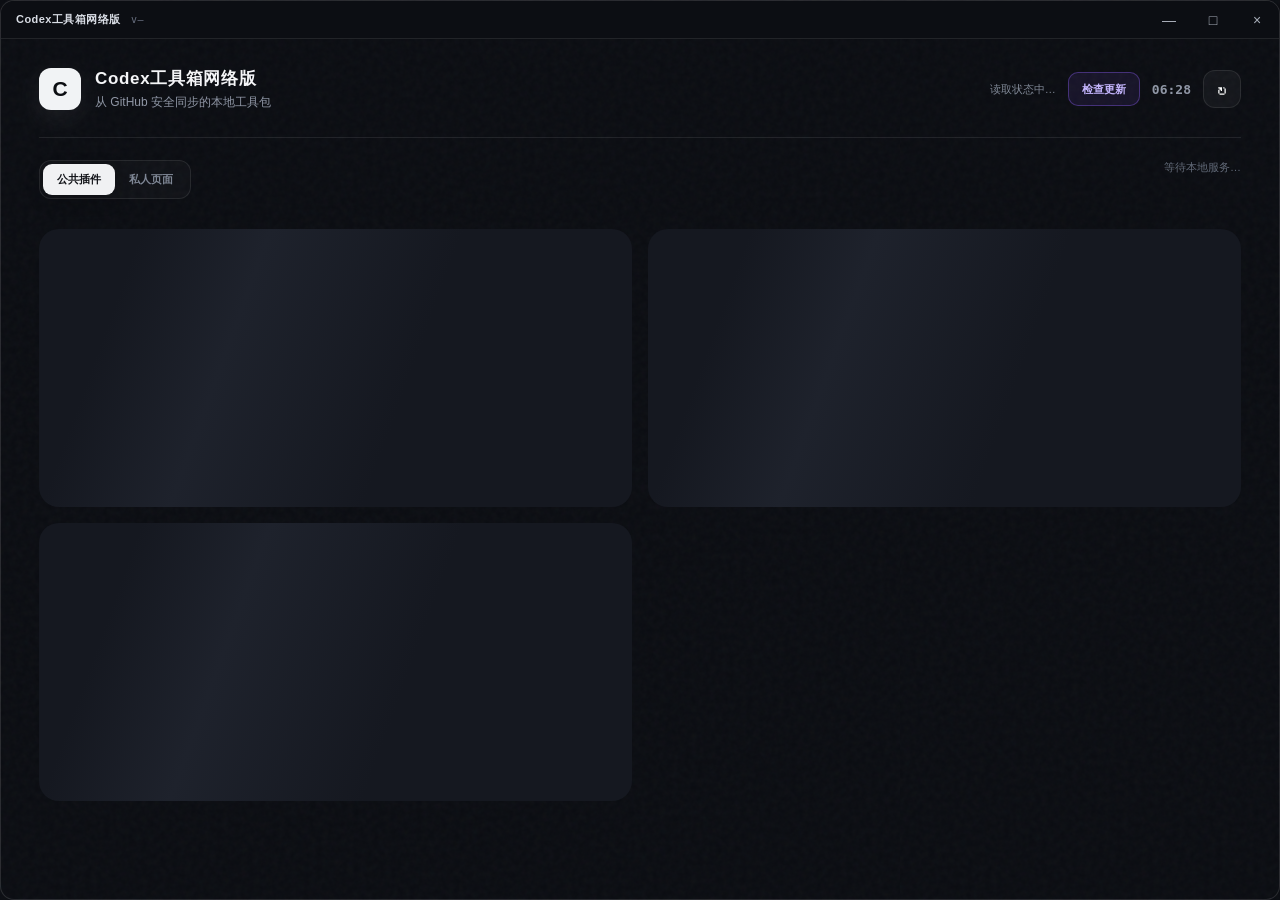
==== apps/plugin-station/web/index.html @ c594e792 "feat: create sanitized GitHub-synced online edition Developer: Althy" ====
<!doctype html>
<html lang="zh-CN">
<head>
  <meta charset="utf-8">
  <meta name="viewport" content="width=device-width, initial-scale=1">
  <title>Codex工具箱网络版</title>
  <link rel="stylesheet" href="styles.css">
</head>
<body>
  <div class="noise"></div>
  <header class="window-bar pywebview-drag-region">
    <div class="window-title">Codex工具箱网络版 <span id="version">v—</span></div>
    <div class="window-controls">
      <button data-window="minimize" title="最小化">—</button>
      <button data-window="maximize" title="最大化">□</button>
      <button data-window="hide" class="window-close" title="隐藏到后台">×</button>
    </div>
  </header>
  <main>
    <header class="topbar">
      <div class="brand">
        <div class="brand-mark">C</div>
        <div><h1>Codex工具箱网络版</h1><p>从 GitHub 安全同步的本地工具包</p></div>
      </div>
      <div class="top-actions">
        <span id="summary" class="summary">读取状态中…</span>
        <button id="updateButton" class="update-button" title="检查 Y 盘并同步更新">检查更新</button>
        <span id="clock" class="clock">--:--</span>
        <button id="refreshButton" class="icon-button" title="刷新">↻</button>
      </div>
    </header>

    <section class="toolbar">
      <div class="toolbar-left">
        <div class="page-tabs" role="tablist" aria-label="插件范围">
          <button class="page-tab active" data-page="shared" role="tab">公共插件</button>
          <button class="page-tab" data-page="private" role="tab">私人页面</button>
        </div>
        <div id="filters" class="filters"></div>
      </div>
      <span id="lastUpdated" class="last-updated">等待本地服务…</span>
    </section>

    <section id="privateNotice" class="private-notice" hidden>
      <div><strong>仅保存在这台电脑</strong><span id="privateLayerStatus">私人插件默认不上传 Y 盘、不进入 Git、不同步到其他员工电脑。</span></div>
      <button id="openPrivateFolder" class="action secondary">打开私人插件目录</button>
    </section>

    <section id="pluginGrid" class="plugin-grid">
      <div class="skeleton"></div><div class="skeleton"></div><div class="skeleton"></div>
    </section>
  </main>

  <div id="domainModal" class="modal-backdrop" aria-hidden="true">
    <div class="modal">
      <span class="modal-kicker">DIRECT CONNECTION</span>
      <h2>管理主站白名单</h2>
      <p>翻墙后国内网站太卡？在白名单里面加网址就好了。输入 <code>example.com</code> 会同时覆盖主站路径和 <code>*.example.com</code> 的所有下级子域。自定义白名单仅保存在本机，工具箱更新不会覆盖；重复规则不会再次写入。</p>
      <div class="domain-add-row">
        <input id="domainInput" type="text" placeholder="example.com" autocomplete="off" spellcheck="false">
        <button id="saveDomain" class="action primary">加入主站</button>
      </div>
      <div id="domainFeedback" class="domain-feedback"></div>
      <div class="domain-list-head">
        <strong>当前白名单主站</strong>
        <span>内置只读 · 自定义可删除</span>
      </div>
      <div id="domainList" class="domain-list"></div>
      <div class="modal-actions">
        <button id="cancelDomain" class="action secondary">关闭</button>
      </div>
    </div>
  </div>
  <div id="toast" class="toast"></div>
  <script src="app.js"></script>
</body>
</html>
---- apps/plugin-station/web/styles.css ----
:root {
  color-scheme: dark;
  --bg: #0b0d12;
  --panel: rgba(21, 24, 32, .82);
  --line: rgba(255, 255, 255, .09);
  --muted: #9097a6;
  --text: #f4f5f7;
}

* { box-sizing: border-box; }
html, body { margin: 0; height: 100%; background: var(--bg); color: var(--text); font-family: "Segoe UI", "Microsoft YaHei UI", sans-serif; }
body { overflow: hidden; border: 1px solid rgba(255,255,255,.12); border-radius: 14px; }
.noise { position: fixed; inset: 0; pointer-events: none; opacity: .035; background-image: url("data:image/svg+xml,%3Csvg viewBox='0 0 180 180' xmlns='http://www.w3.org/2000/svg'%3E%3Cfilter id='n'%3E%3CfeTurbulence type='fractalNoise' baseFrequency='.8' numOctaves='3' stitchTiles='stitch'/%3E%3C/filter%3E%3Crect width='100%25' height='100%25' filter='url(%23n)'/%3E%3C/svg%3E"); }
main { position: relative; height: calc(100% - 38px); overflow-y: auto; max-width: 1320px; margin: 38px auto 0; padding: 28px 38px 48px; }
.window-bar { position: fixed; inset: 1px 1px auto; z-index: 20; height: 38px; display: flex; align-items: center; justify-content: space-between; padding-left: 15px; background: rgba(13,15,20,.97); border-bottom: 1px solid var(--line); border-radius: 13px 13px 0 0; }
.window-title { color: #d9dde5; font-size: 11px; font-weight: 650; letter-spacing: .04em; }
.window-title span { margin-left: 7px; color: #697080; font: 10px Consolas, monospace; }
.window-controls { align-self: stretch; display: flex; -webkit-app-region: no-drag; }
.window-controls button { width: 44px; border: 0; color: #a9afba; background: transparent; cursor: pointer; font-size: 14px; }
.window-controls button:hover { color: white; background: rgba(255,255,255,.08); }
.window-controls .window-close:hover { background: #d92d3a; }
.topbar { display: flex; align-items: center; justify-content: space-between; padding-bottom: 26px; border-bottom: 1px solid var(--line); }
.brand { display: flex; align-items: center; gap: 14px; }
.brand-mark { width: 42px; height: 42px; display: grid; place-items: center; border-radius: 12px; background: #f1f3f5; color: #0c0e12; font-weight: 900; font-size: 21px; box-shadow: 0 8px 30px rgba(255,255,255,.08); }
h1 { font-size: 17px; margin: 0 0 4px; letter-spacing: .04em; }
.brand p { margin: 0; color: var(--muted); font-size: 12px; }
.top-actions { display: flex; align-items: center; gap: 12px; }
.summary { color: #7f8795; font-size: 11px; }
.update-button { height: 34px; padding: 0 13px; border: 1px solid rgba(139,92,246,.38); border-radius: 10px; background: rgba(139,92,246,.1); color: #c4b5fd; cursor: pointer; font-size: 11px; font-weight: 750; transition: .18s; }
.update-button:hover { background: rgba(139,92,246,.2); border-color: rgba(167,139,250,.62); color: #ede9fe; }
.update-button:disabled { opacity: .55; cursor: wait; }
.clock { color: var(--muted); font: 600 13px/1 Consolas, monospace; }
button { font: inherit; }
.icon-button { width: 38px; height: 38px; border-radius: 12px; border: 1px solid var(--line); background: rgba(255,255,255,.04); color: white; cursor: pointer; font-size: 20px; transition: .2s; }
.icon-button:hover { background: rgba(255,255,255,.09); transform: rotate(35deg); }
.hero { min-height: 260px; display: flex; align-items: end; justify-content: space-between; padding: 58px 0 34px; border-bottom: 1px solid var(--line); }
.eyebrow { color: #8b93a4; font: 700 10px/1.2 Consolas, monospace; letter-spacing: .22em; }
.hero h2 { margin: 14px 0 0; font-size: clamp(42px, 5vw, 72px); line-height: .98; letter-spacing: -.055em; }
.hero h2 em { font-style: normal; color: #8f96a5; }
.hero-stats { display: flex; gap: 44px; padding-bottom: 5px; }
.hero-stats div { display: flex; flex-direction: column; gap: 4px; }
.hero-stats strong { font-size: 28px; letter-spacing: -.04em; }
.hero-stats span { color: var(--muted); font-size: 11px; }
.toolbar { display: flex; justify-content: space-between; align-items: flex-start; gap: 16px; padding: 22px 0 18px; }
.toolbar-left { display: grid; gap: 12px; }
.page-tabs { display: flex; width: fit-content; padding: 3px; border: 1px solid var(--line); border-radius: 12px; background: rgba(255,255,255,.025); }
.page-tab { border: 0; border-radius: 9px; padding: 8px 14px; background: transparent; color: #7f8795; cursor: pointer; font-size: 11px; font-weight: 700; }
.page-tab.active { background: #f0f1f3; color: #111318; box-shadow: 0 5px 18px rgba(0,0,0,.2); }
.filters { display: flex; gap: 8px; flex-wrap: wrap; }
.filter { border: 1px solid var(--line); border-radius: 999px; padding: 7px 13px; background: transparent; color: var(--muted); cursor: pointer; font-size: 12px; }
.filter.active { background: #f0f1f3; color: #111318; border-color: #f0f1f3; }
.last-updated { color: #626a78; font-size: 11px; }
.private-notice { display: flex; align-items: center; justify-content: space-between; gap: 18px; margin: 0 0 18px; padding: 14px 16px; border: 1px solid rgba(139,92,246,.28); border-radius: 14px; background: rgba(139,92,246,.075); }
.private-notice[hidden] { display: none; }
.private-notice div { display: grid; gap: 4px; }
.private-notice strong { color: #ddd6fe; font-size: 12px; }
.private-notice span { color: #918aa5; font-size: 10px; }
.empty-page { grid-column: 1 / -1; min-height: 210px; display: grid; place-content: center; gap: 8px; text-align: center; border: 1px dashed rgba(255,255,255,.12); border-radius: 20px; color: #737b89; }
.empty-page strong { color: #c8ccd4; font-size: 15px; }
.empty-page span { max-width: 480px; font-size: 11px; line-height: 1.7; }
.plugin-grid { display: grid; grid-template-columns: repeat(2, minmax(0, 1fr)); gap: 16px; }
.card { position: relative; min-height: 270px; display: flex; flex-direction: column; overflow: hidden; padding: 22px; border: 1px solid var(--line); border-radius: 20px; background: linear-gradient(145deg, rgba(255,255,255,.055), rgba(255,255,255,.018)); box-shadow: 0 20px 70px rgba(0,0,0,.22); transition: transform .22s, border-color .22s; }
.card:hover { transform: translateY(-3px); border-color: rgba(255,255,255,.16); }
.card::before { content: ""; position: absolute; inset: 0 auto auto 0; height: 2px; width: 100%; background: linear-gradient(90deg, var(--accent), transparent 70%); }
.card-head { display: flex; justify-content: space-between; align-items: start; }
.plugin-icon { width: 44px; height: 44px; display: grid; place-items: center; border-radius: 14px; background: color-mix(in srgb, var(--accent) 15%, transparent); color: var(--accent); font-size: 22px; font-weight: 700; }
.status { display: flex; align-items: center; gap: 7px; color: var(--muted); font-size: 11px; }
.status-dot { width: 7px; height: 7px; border-radius: 50%; background: #697080; }
.status-dot.on { background: #22c55e; box-shadow: 0 0 12px rgba(34,197,94,.7); }
.card h3 { margin: 20px 0 7px; font-size: 19px; letter-spacing: -.02em; }
.module-meta { display: flex; align-items: center; gap: 9px; flex-wrap: wrap; }
.category { display: inline-flex; width: fit-content; color: var(--accent); text-transform: uppercase; font: 700 9px/1.2 Consolas, monospace; letter-spacing: .12em; }
.developer { color: #6f7786; font: 9px/1.2 Consolas, monospace; }
.description { margin: 14px 0; color: #a4aab5; font-size: 12px; line-height: 1.7; }
.details { display: grid; gap: 4px; margin-top: auto; padding: 12px 0 14px; color: #697080; font: 10px/1.4 Consolas, monospace; white-space: nowrap; overflow: hidden; }
.details span { overflow: hidden; text-overflow: ellipsis; }
.actions { display: flex; gap: 8px; flex-wrap: wrap; }
.card.has-metric .actions { padding-right: 105px; }
.card-metric { position: absolute; right: 22px; bottom: 21px; display: flex; flex-direction: column; align-items: flex-end; gap: 2px; pointer-events: none; }
.card-metric strong { color: var(--accent); font: 800 27px/1 "Segoe UI", sans-serif; letter-spacing: -.04em; }
.card-metric span { color: #7d8593; font-size: 9px; letter-spacing: .08em; }
.card-metric.offline strong { color: #747c8a; font-size: 20px; }
.card-metric.offline span { color: #59606c; }
.action { border: 1px solid var(--line); border-radius: 10px; padding: 8px 11px; color: #d9dce2; background: rgba(255,255,255,.04); cursor: pointer; font-size: 11px; transition: .18s; }
.action:hover { background: rgba(255,255,255,.1); }
.action.primary { background: var(--accent); border-color: var(--accent); color: #0b0d12; font-weight: 700; }
.action.toggle { min-width: 88px; font-weight: 750; }
.action.toggle.enabled { border-color: rgba(251,113,133,.38); color: #fda4af; background: rgba(244,63,94,.08); }
.action.toggle.disabled { border-color: var(--accent); color: #0b0d12; background: var(--accent); }
.action.danger { color: #fda4af; }
.action:disabled { opacity: .45; cursor: wait; }
.agent-badge { position: absolute; right: 22px; top: 78px; color: #646c7b; font: 700 9px/1 Consolas, monospace; letter-spacing: .08em; }
.skeleton { height: 278px; border-radius: 20px; background: linear-gradient(110deg, #151820 8%, #1e222c 18%, #151820 33%); background-size: 200% 100%; animation: shine 1.5s linear infinite; }
.toast { position: fixed; left: 50%; bottom: 28px; z-index: 5; transform: translate(-50%, 20px); opacity: 0; padding: 11px 16px; border: 1px solid var(--line); border-radius: 12px; background: #20242d; box-shadow: 0 15px 50px rgba(0,0,0,.4); color: white; font-size: 12px; pointer-events: none; transition: .25s; }
.toast.show { transform: translate(-50%, 0); opacity: 1; }
.toast.error { border-color: rgba(244,63,94,.45); color: #fecdd3; }
.modal-backdrop { position: fixed; inset: 0; z-index: 40; display: grid; place-items: center; opacity: 0; pointer-events: none; background: rgba(0,0,0,.62); backdrop-filter: blur(7px); transition: .18s; }
.modal-backdrop.show { opacity: 1; pointer-events: auto; }
.modal { width: min(610px, calc(100vw - 48px)); max-height: min(690px, calc(100vh - 64px)); display: flex; flex-direction: column; padding: 26px; border: 1px solid rgba(255,255,255,.13); border-radius: 20px; background: #171a22; box-shadow: 0 28px 100px rgba(0,0,0,.55); }
.modal-kicker { color: #f59e0b; font: 700 9px Consolas, monospace; letter-spacing: .16em; }
.modal h2 { margin: 11px 0 8px; font-size: 22px; }
.modal p { margin: 0 0 18px; color: #9ea5b2; font-size: 12px; line-height: 1.65; }
.modal code { color: #dfe3e9; }
.modal input { width: 100%; height: 44px; padding: 0 13px; border: 1px solid rgba(255,255,255,.13); border-radius: 11px; outline: none; background: #0f1117; color: white; font: 13px Consolas, monospace; }
.modal input:focus { border-color: #f59e0b; box-shadow: 0 0 0 3px rgba(245,158,11,.12); }
.domain-add-row { display: grid; grid-template-columns: 1fr auto; gap: 9px; }
.domain-add-row .action { min-width: 90px; }
.domain-add-row .action.primary { background: #f59e0b; border-color: #f59e0b; color: #151007; box-shadow: 0 7px 22px rgba(245,158,11,.18); }
.domain-add-row .action.primary:hover { background: #fbbf24; border-color: #fbbf24; }
.domain-add-row .action.primary:disabled { background: #6b4d13; border-color: #6b4d13; color: #c6ad78; box-shadow: none; }
.domain-feedback { min-height: 32px; padding: 9px 1px 6px; color: #aeb5c1; font-size: 11px; }
.domain-feedback.error { color: #fda4af; }
.domain-list-head { display: flex; align-items: center; justify-content: space-between; margin-top: 8px; padding: 11px 2px 9px; border-top: 1px solid var(--line); }
.domain-list-head strong { font-size: 12px; }
.domain-list-head span { color: #6f7786; font-size: 10px; }
.domain-list { min-height: 120px; overflow-y: auto; border: 1px solid var(--line); border-radius: 12px; background: #101218; }
.domain-row { min-height: 54px; display: flex; align-items: center; justify-content: space-between; gap: 12px; padding: 9px 11px; border-bottom: 1px solid rgba(255,255,255,.06); }
.domain-row:last-child { border-bottom: 0; }
.domain-name { min-width: 0; display: flex; align-items: center; gap: 7px; flex-wrap: wrap; }
.domain-name strong { color: #e4e7ec; font: 12px Consolas, monospace; }
.domain-name small { width: 100%; color: #697080; font-size: 9px; }
.domain-source { padding: 2px 6px; border-radius: 999px; background: rgba(255,255,255,.07); color: #89919f; font-size: 9px; }
.domain-source.custom { background: rgba(245,158,11,.13); color: #fbbf24; }
.domain-delete { flex: none; border: 1px solid rgba(244,63,94,.3); border-radius: 8px; padding: 5px 9px; background: rgba(244,63,94,.07); color: #fda4af; cursor: pointer; font-size: 10px; }
.domain-delete:hover { background: rgba(244,63,94,.15); }
.domain-delete:disabled { opacity: .45; cursor: wait; }
.domain-empty { padding: 34px 12px; text-align: center; color: #697080; font-size: 11px; }
.modal-actions { display: flex; justify-content: flex-end; gap: 8px; margin-top: 18px; }
@keyframes shine { to { background-position-x: -200%; } }
@media (max-width: 760px) { main { padding: 22px; } .summary { display: none; } .plugin-grid { grid-template-columns: 1fr; } .toolbar { align-items: start; gap: 14px; flex-direction: column; } .private-notice { align-items: flex-start; flex-direction: column; } }
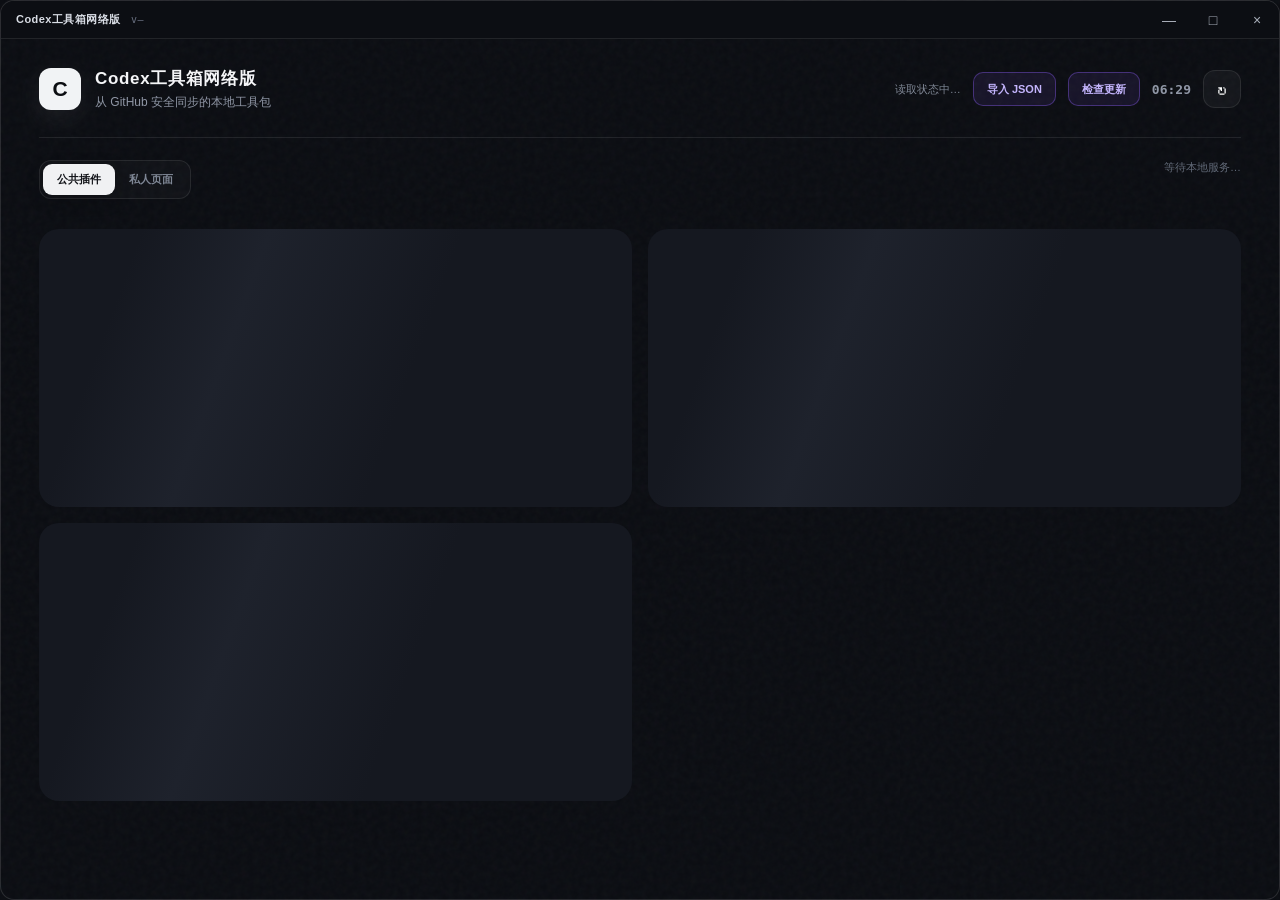
==== commit 73b66527: "feat: import company JSON directly in toolbox Developer: Althy" ====
--- a/apps/plugin-station/web/index.html
+++ b/apps/plugin-station/web/index.html
@@ -24,7 +24,8 @@
       </div>
       <div class="top-actions">
         <span id="summary" class="summary">读取状态中…</span>
-        <button id="updateButton" class="update-button" title="检查 Y 盘并同步更新">检查更新</button>
+        <button id="importCompanyJson" class="update-button" title="选择公司提供的 JSON 文件，导入后启用两个公司模块">导入 JSON</button>
+        <button id="updateButton" class="update-button" title="检查 GitHub origin/main 并同步更新">检查更新</button>
         <span id="clock" class="clock">--:--</span>
         <button id="refreshButton" class="icon-button" title="刷新">↻</button>
       </div>
@@ -35,6 +36,7 @@
         <div class="page-tabs" role="tablist" aria-label="插件范围">
           <button class="page-tab active" data-page="shared" role="tab">公共插件</button>
           <button class="page-tab" data-page="private" role="tab">私人页面</button>
+          <button id="companyTab" class="page-tab" data-page="company" role="tab" hidden>公司模块</button>
         </div>
         <div id="filters" class="filters"></div>
       </div>
@@ -42,7 +44,7 @@
     </section>
 
     <section id="privateNotice" class="private-notice" hidden>
-      <div><strong>仅保存在这台电脑</strong><span id="privateLayerStatus">私人插件默认不上传 Y 盘、不进入 Git、不同步到其他员工电脑。</span></div>
+      <div><strong>仅保存在这台电脑</strong><span id="privateLayerStatus">私人插件不上传 GitHub、不进入 Git、不同步到其他电脑。</span></div>
       <button id="openPrivateFolder" class="action secondary">打开私人插件目录</button>
     </section>
 
--- a/apps/plugin-station/web/styles.css
+++ b/apps/plugin-station/web/styles.css
@@ -89,6 +89,7 @@
 .action.toggle.disabled { border-color: var(--accent); color: #0b0d12; background: var(--accent); }
 .action.danger { color: #fda4af; }
 .action:disabled { opacity: .45; cursor: wait; }
+.action.status-disabled:disabled { opacity: .72; cursor: default; }
 .agent-badge { position: absolute; right: 22px; top: 78px; color: #646c7b; font: 700 9px/1 Consolas, monospace; letter-spacing: .08em; }
 .skeleton { height: 278px; border-radius: 20px; background: linear-gradient(110deg, #151820 8%, #1e222c 18%, #151820 33%); background-size: 200% 100%; animation: shine 1.5s linear infinite; }
 .toast { position: fixed; left: 50%; bottom: 28px; z-index: 5; transform: translate(-50%, 20px); opacity: 0; padding: 11px 16px; border: 1px solid var(--line); border-radius: 12px; background: #20242d; box-shadow: 0 15px 50px rgba(0,0,0,.4); color: white; font-size: 12px; pointer-events: none; transition: .25s; }
@@ -128,3 +129,5 @@
 .modal-actions { display: flex; justify-content: flex-end; gap: 8px; margin-top: 18px; }
 @keyframes shine { to { background-position-x: -200%; } }
 @media (max-width: 760px) { main { padding: 22px; } .summary { display: none; } .plugin-grid { grid-template-columns: 1fr; } .toolbar { align-items: start; gap: 14px; flex-direction: column; } .private-notice { align-items: flex-start; flex-direction: column; } }
+
+[hidden] { display: none !important; }
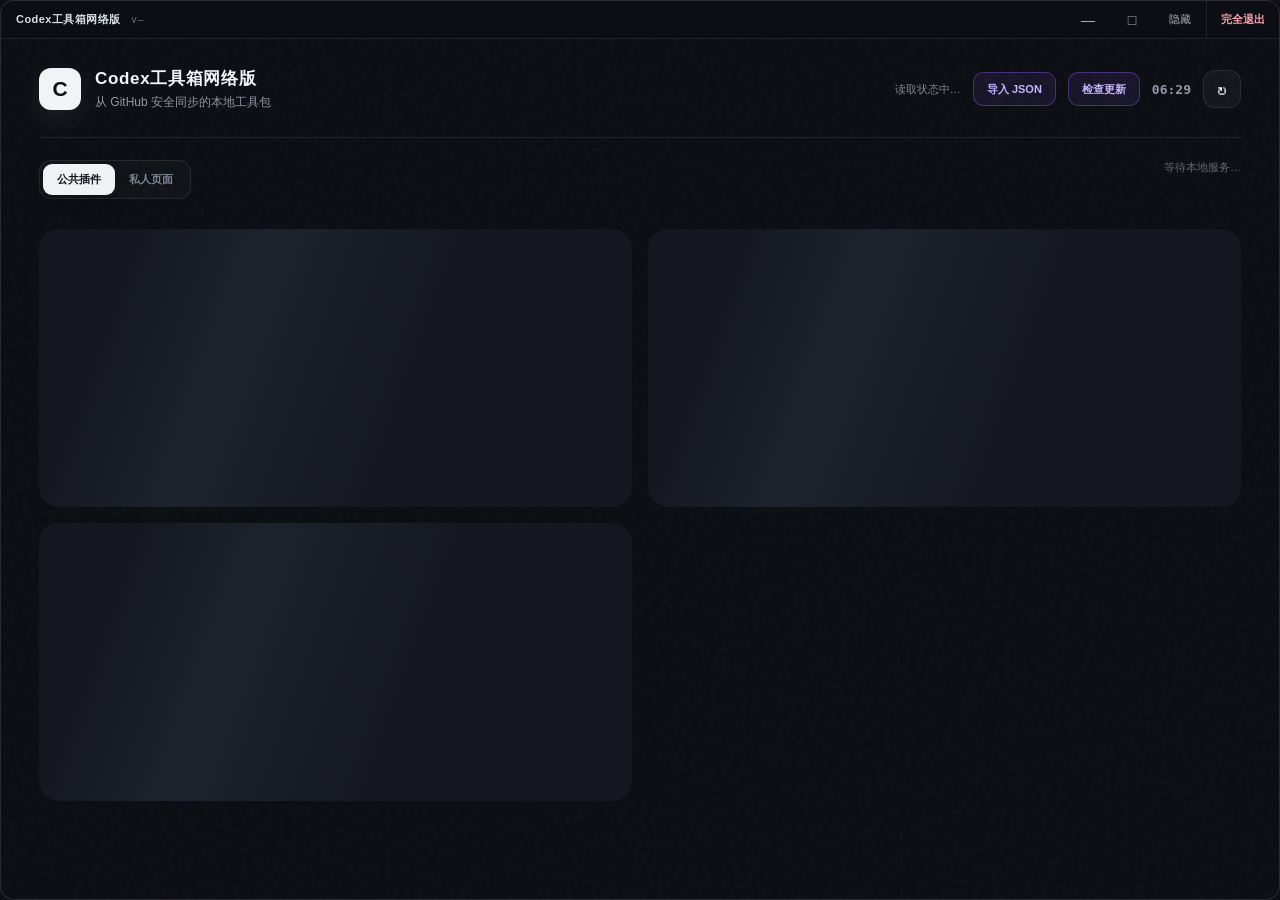
==== commit 66cf668f: "feat: add explicit complete exit to toolbox Developer: Althy" ====
--- a/apps/plugin-station/web/index.html
+++ b/apps/plugin-station/web/index.html
@@ -13,7 +13,8 @@
     <div class="window-controls">
       <button data-window="minimize" title="最小化">—</button>
       <button data-window="maximize" title="最大化">□</button>
-      <button data-window="hide" class="window-close" title="隐藏到后台">×</button>
+      <button data-window="hide" class="window-hide" title="隐藏到后台，不退出">隐藏</button>
+      <button id="quitButton" class="window-quit" title="结束工具箱后台进程">完全退出</button>
     </div>
   </header>
   <main>
@@ -73,6 +74,17 @@
       </div>
     </div>
   </div>
+  <div id="quitModal" class="modal-backdrop" aria-hidden="true">
+    <div class="modal quit-modal" role="dialog" aria-modal="true" aria-labelledby="quitTitle">
+      <span class="modal-kicker">退出程序</span>
+      <h2 id="quitTitle">完全退出 Codex 工具箱？</h2>
+      <p>工具箱窗口和后台进程会结束。已启动的其他助手、Tailscale 和 NAS 连接不会因此停止。下次从桌面快捷方式正常打开，不要选择“以管理员身份运行”。</p>
+      <div class="modal-actions">
+        <button id="cancelQuit" class="action secondary">继续使用</button>
+        <button id="confirmQuit" class="action primary">完全退出</button>
+      </div>
+    </div>
+  </div>
   <div id="toast" class="toast"></div>
   <script src="app.js"></script>
 </body>
--- a/apps/plugin-station/web/styles.css
+++ b/apps/plugin-station/web/styles.css
@@ -18,7 +18,9 @@
 .window-controls { align-self: stretch; display: flex; -webkit-app-region: no-drag; }
 .window-controls button { width: 44px; border: 0; color: #a9afba; background: transparent; cursor: pointer; font-size: 14px; }
 .window-controls button:hover { color: white; background: rgba(255,255,255,.08); }
-.window-controls .window-close:hover { background: #d92d3a; }
+.window-controls .window-hide { width: 52px; font-size: 11px; }
+.window-controls .window-quit { width: auto; padding: 0 14px; border-left: 1px solid var(--line); color: #fda4af; font-size: 11px; font-weight: 700; }
+.window-controls .window-quit:hover { background: #9f2433; color: white; }
 .topbar { display: flex; align-items: center; justify-content: space-between; padding-bottom: 26px; border-bottom: 1px solid var(--line); }
 .brand { display: flex; align-items: center; gap: 14px; }
 .brand-mark { width: 42px; height: 42px; display: grid; place-items: center; border-radius: 12px; background: #f1f3f5; color: #0c0e12; font-weight: 900; font-size: 21px; box-shadow: 0 8px 30px rgba(255,255,255,.08); }
@@ -127,6 +129,11 @@
 .domain-delete:disabled { opacity: .45; cursor: wait; }
 .domain-empty { padding: 34px 12px; text-align: center; color: #697080; font-size: 11px; }
 .modal-actions { display: flex; justify-content: flex-end; gap: 8px; margin-top: 18px; }
+.quit-modal { width: min(440px, calc(100vw - 48px)); }
+.quit-modal .modal-kicker { color: #fda4af; }
+.quit-modal .action.primary { background: #d92d3a; border-color: #d92d3a; color: white; }
+.quit-modal .action.primary:hover { background: #f04452; }
+.quit-modal .action.primary:disabled { opacity: .55; cursor: wait; }
 @keyframes shine { to { background-position-x: -200%; } }
 @media (max-width: 760px) { main { padding: 22px; } .summary { display: none; } .plugin-grid { grid-template-columns: 1fr; } .toolbar { align-items: start; gap: 14px; flex-direction: column; } .private-notice { align-items: flex-start; flex-direction: column; } }
 
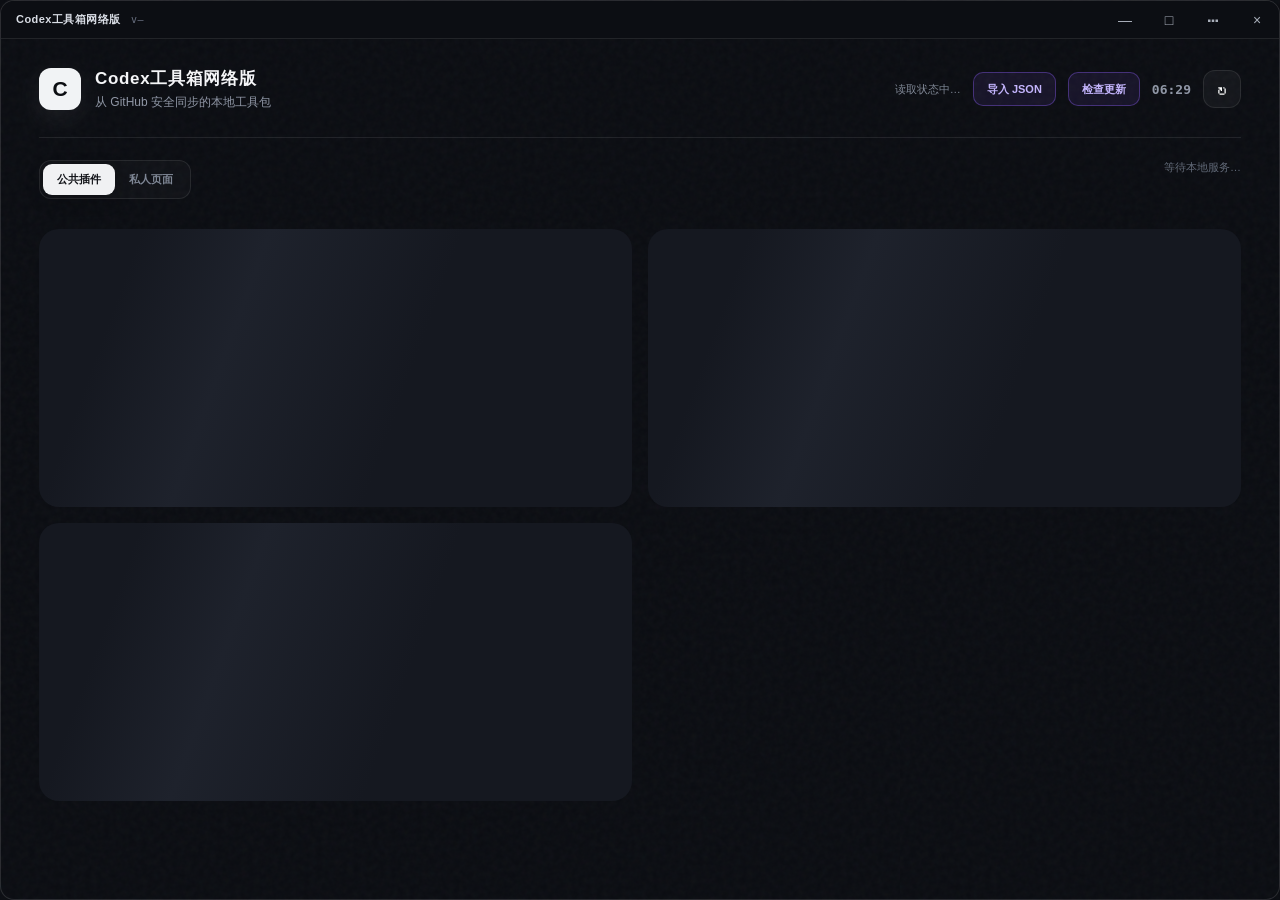
==== commit df34cae6: "fix: move complete exit into more menu Developer: Althy" ====
--- a/apps/plugin-station/web/index.html
+++ b/apps/plugin-station/web/index.html
@@ -13,8 +13,11 @@
     <div class="window-controls">
       <button data-window="minimize" title="最小化">—</button>
       <button data-window="maximize" title="最大化">□</button>
-      <button data-window="hide" class="window-hide" title="隐藏到后台，不退出">隐藏</button>
-      <button id="quitButton" class="window-quit" title="结束工具箱后台进程">完全退出</button>
+      <button id="moreButton" class="window-more" title="更多操作" aria-haspopup="menu" aria-expanded="false">⋯</button>
+      <div id="windowMenu" class="window-menu" role="menu" hidden>
+        <button id="quitButton" role="menuitem">完全退出…</button>
+      </div>
+      <button data-window="hide" class="window-close" title="隐藏到后台，不退出">×</button>
     </div>
   </header>
   <main>
--- a/apps/plugin-station/web/styles.css
+++ b/apps/plugin-station/web/styles.css
@@ -15,12 +15,14 @@
 .window-bar { position: fixed; inset: 1px 1px auto; z-index: 20; height: 38px; display: flex; align-items: center; justify-content: space-between; padding-left: 15px; background: rgba(13,15,20,.97); border-bottom: 1px solid var(--line); border-radius: 13px 13px 0 0; }
 .window-title { color: #d9dde5; font-size: 11px; font-weight: 650; letter-spacing: .04em; }
 .window-title span { margin-left: 7px; color: #697080; font: 10px Consolas, monospace; }
-.window-controls { align-self: stretch; display: flex; -webkit-app-region: no-drag; }
+.window-controls { position: relative; align-self: stretch; display: flex; -webkit-app-region: no-drag; }
 .window-controls button { width: 44px; border: 0; color: #a9afba; background: transparent; cursor: pointer; font-size: 14px; }
 .window-controls button:hover { color: white; background: rgba(255,255,255,.08); }
-.window-controls .window-hide { width: 52px; font-size: 11px; }
-.window-controls .window-quit { width: auto; padding: 0 14px; border-left: 1px solid var(--line); color: #fda4af; font-size: 11px; font-weight: 700; }
-.window-controls .window-quit:hover { background: #9f2433; color: white; }
+.window-controls .window-close:hover { background: #d92d3a; }
+.window-controls .window-more { font-size: 20px; line-height: 1; }
+.window-menu { position: absolute; top: 38px; right: 44px; width: 170px; padding: 6px; border: 1px solid rgba(255,255,255,.15); border-radius: 10px; background: #1b1e27; box-shadow: 0 16px 45px rgba(0,0,0,.45); }
+.window-controls .window-menu button { width: 100%; height: 34px; padding: 0 11px; border-radius: 6px; text-align: left; color: #d5d9e2; font-size: 11px; }
+.window-controls .window-menu button:hover { background: rgba(255,255,255,.1); }
 .topbar { display: flex; align-items: center; justify-content: space-between; padding-bottom: 26px; border-bottom: 1px solid var(--line); }
 .brand { display: flex; align-items: center; gap: 14px; }
 .brand-mark { width: 42px; height: 42px; display: grid; place-items: center; border-radius: 12px; background: #f1f3f5; color: #0c0e12; font-weight: 900; font-size: 21px; box-shadow: 0 8px 30px rgba(255,255,255,.08); }
